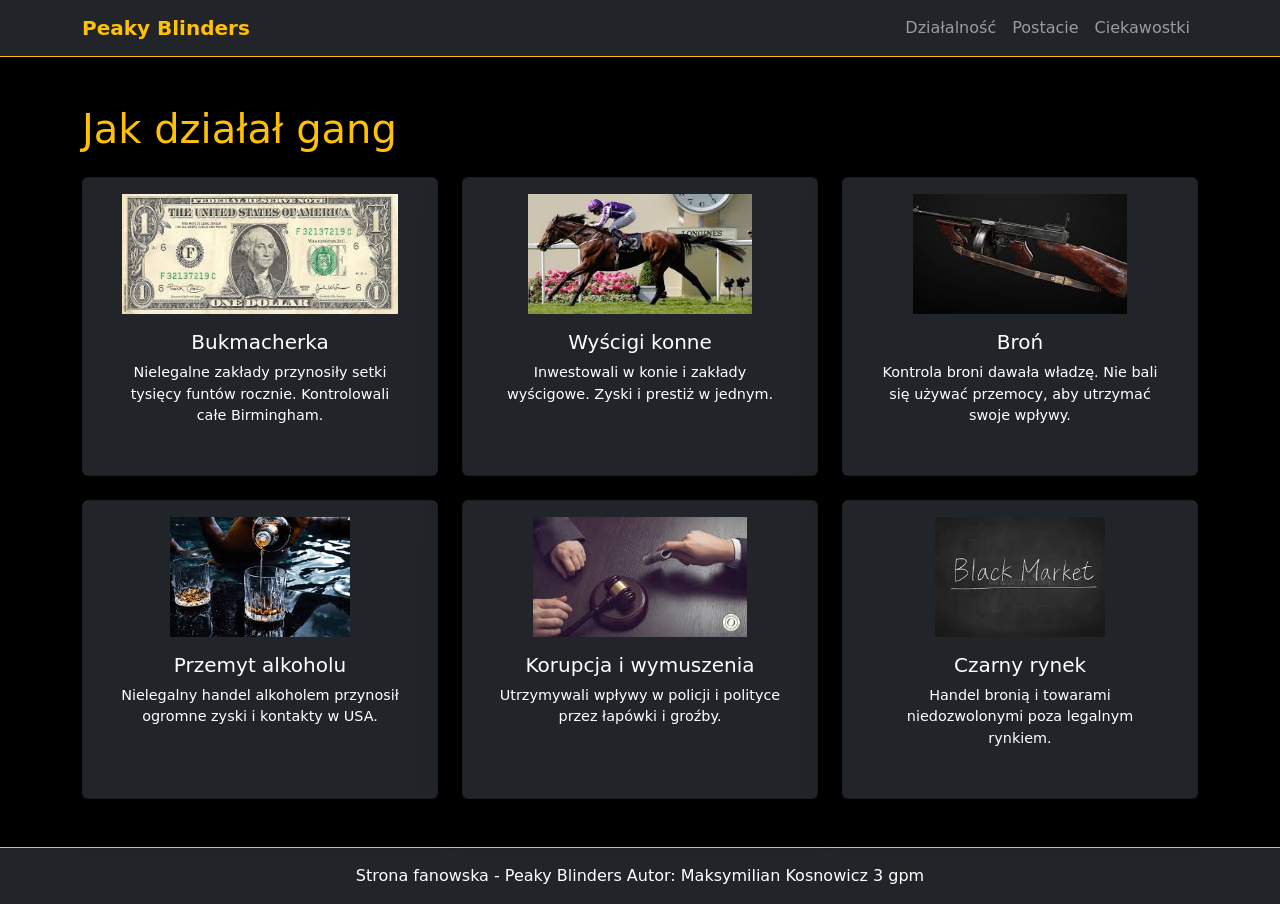
==== index.html @ 64e23d81 "Add files via upload" ====
<!DOCTYPE html>
<html lang="pl">
<head>
<meta charset="UTF-8">
<meta name="viewport" content="width=device-width, initial-scale=1.0">
<title>Peaky Blinders</title>
<link href="https://cdn.jsdelivr.net/npm/bootstrap@5.3.2/dist/css/bootstrap.min.css" rel="stylesheet">
<link rel="stylesheet" href="style.css">
</head>
<body class="bg-black text-white">

<nav class="navbar navbar-expand-lg navbar-dark bg-dark sticky-top border-bottom border-warning">
  <div class="container">
    <a class="navbar-brand text-warning fw-bold" href="#">Peaky Blinders</a>
    <div class="collapse navbar-collapse">
      <ul class="navbar-nav ms-auto">
        <li class="nav-item"><a class="nav-link" href="#" onclick="showSection('activities')">Działalność</a></li>
        <li class="nav-item"><a class="nav-link" href="#" onclick="showSection('characters')">Postacie</a></li>
        <li class="nav-item"><a class="nav-link" href="#" onclick="showSection('facts')">Ciekawostki</a></li>
      </ul>
    </div>
  </div>
</nav>

<!-- DZIAŁALNOŚĆ -->
<section id="activities" class="container py-5 page active">
  <h1 class="text-warning mb-4">Jak działał gang</h1>
  <div class="row g-4">

    <div class="col-md-4">
      <div class="card bg-dark text-white h-100 text-center p-3 shadow-lg">
        <img src="dollar.jpg" class="card-img-top mx-auto activity-img" alt="Bukmacherka">
        <div class="card-body">
          <h5 class="card-title">Bukmacherka</h5>
          <p>Nielegalne zakłady przynosiły setki tysięcy funtów rocznie. Kontrolowali całe Birmingham.</p>
        </div>
      </div>
    </div>

    <div class="col-md-4">
      <div class="card bg-dark text-white h-100 text-center p-3 shadow-lg">
        <img src="kon.jpg" class="card-img-top mx-auto activity-img" alt="Wyścigi konne">
        <div class="card-body">
          <h5 class="card-title">Wyścigi konne</h5>
          <p>Inwestowali w konie i zakłady wyścigowe. Zyski i prestiż w jednym.</p>
        </div>
      </div>
    </div>

    <div class="col-md-4">
      <div class="card bg-dark text-white h-100 text-center p-3 shadow-lg">
        <img src="gun.jpg" class="card-img-top mx-auto activity-img" alt="Broń">
        <div class="card-body">
          <h5 class="card-title">Broń</h5>
          <p>Kontrola broni dawała władzę. Nie bali się używać przemocy, aby utrzymać swoje wpływy.</p>
        </div>
      </div>
    </div>


    <div class="col-md-4">
      <div class="card bg-dark text-white h-100 text-center p-3 shadow-lg">
        <img src="alcohol.jpg" class="card-img-top mx-auto activity-img" alt="Przemyt alkoholu">
        <div class="card-body">
          <h5 class="card-title">Przemyt alkoholu</h5>
          <p>Nielegalny handel alkoholem przynosił ogromne zyski i kontakty w USA.</p>
        </div>
      </div>
    </div>

    <div class="col-md-4">
      <div class="card bg-dark text-white h-100 text-center p-3 shadow-lg">
        <img src="bribery.jpg" class="card-img-top mx-auto activity-img" alt="Korupcja">
        <div class="card-body">
          <h5 class="card-title">Korupcja i wymuszenia</h5>
          <p>Utrzymywali wpływy w policji i polityce przez łapówki i groźby.</p>
        </div>
      </div>
    </div>

    <div class="col-md-4">
      <div class="card bg-dark text-white h-100 text-center p-3 shadow-lg">
        <img src="blackmarket.jpg" class="card-img-top mx-auto activity-img" alt="Czarny rynek">
        <div class="card-body">
          <h5 class="card-title">Czarny rynek</h5>
          <p>Handel bronią i towarami niedozwolonymi poza legalnym rynkiem.</p>
        </div>
      </div>
    </div>

  </div>
</section>

<!-- POSTACIE -->
<section id="characters" class="container py-5 page">
  <h1 class="text-warning mb-4">Postacie</h1>
  <div class="row g-4">

    <div class="col-md-3">
      <div class="card bg-dark text-white h-100 text-center p-2 shadow-lg">
        <img src="thomas.jpg" class="card-img-top character-img" alt="Tommy Shelby">
        <div class="card-body">
          <h5 class="card-title">Tommy Shelby</h5>
          <p>Lider rodziny Shelby, mózg operacji. Inteligentny i bezwzględny, wpływy w UK i USA. Mimo że nie był najstarszy to rządził całą rodziną i firmą. Pod swoją władzą miał miasto Birmingham, części Londynu, Bostonu, Francji, Liverpoolu, Manchesteru. Kontaky z wielema ważnymi postaciami np. z Winstonem Churchillem pomagały mu posiadać tajne informacje, przekupić policję i zostać politykiem mimo renomy i reputacji wielkiego ganstera.</p>
        </div>
      </div>
    </div>


    <div class="col-md-3">
      <div class="card bg-dark text-white h-100 text-center p-2 shadow-lg">
        <img src="arthur.jpg" class="card-img-top character-img" alt="Arthur Shelby">
        <div class="card-body">
          <h5 class="card-title">Arthur Shelby</h5>
          <p>Najstarszy brat w rodzinie Shelby, często nie okiełznany, brutalny. Był bardzo silny fizycznie i bardzo lojalny wobec rodziny i brata. Miał problemy psychiczne i próby samobójcze.</p>
        </div>
      </div>
    </div>

    <div class="col-md-3">
      <div class="card bg-dark text-white h-100 text-center p-2 shadow-lg">
        <img src="polly.jpg" class="card-img-top character-img" alt="Polly Gray">
        <div class="card-body">
          <h5 class="card-title">Polly Gray</h5>
          <p>Ciotka Shelby'ego, zarządza finansami i pilnuje rodziny. Bezkompromisowa i inteligentna. Gdy była bliska smierci zaczęła mieć paranoje i zwidy. Biologiczna matka Michaela Grey'a.zabija Irlandzka Armia Republikańska (IRA)</p>
        </div>
      </div>
    </div>

    <div class="col-md-3">
      <div class="card bg-dark text-white h-100 text-center p-2 shadow-lg">
        <img src="micheal.jpg" class="card-img-top character-img" alt="Michael Gray">
        <div class="card-body">
          <h5 class="card-title">Michael Gray</h5>
          <p>Kuzyn Shelby'ego, odpowiedzialny za finanse i kontakty biznesowe. Wiele lat mieszkał w rodzinie zastępczej. Biologiczną matką była Polly i Tommas ją do niego zaprowadza. Po śmierci matki Michael chcąc zemścić się na Kuzynie sam od niego ginie po nieudanym zamachu bombowym.</p>
        </div>
      </div>
    </div>

    <div class="col-md-3">
      <div class="card bg-dark text-white h-100 text-center p-2 shadow-lg">
        <img src="john.jpg" class="card-img-top character-img" alt="John Shelby">
        <div class="card-body">
          <h5 class="card-title">John Shelby</h5>
          <p>Brat Tommy'ego, członek operacyjny gangu, wierny i odważny. Najmłodszy brat którego zabija IRA.</p>
        </div>
      </div>
    </div>

    <div class="col-md-3">
      <div class="card bg-dark text-white h-100 text-center p-2 shadow-lg">
        <img src="finn.jpg" class="card-img-top character-img" alt="Finn Shelby">
        <div class="card-body">
          <h5 class="card-title">Finn Shelby</h5>
          <p>Najmłodszy brat, dorastał w brutalnym świecie Peaky Blinders. Gdy finn zarządzał firmą, niestety jego wspólnik okazał się zdrajcą związku z czym wspólnik ginie a Finn zostaje wydziedziczony z rodziny Shelby.</p>
        </div>
      </div>
    </div>

    <div class="col-md-3">
      <div class="card bg-dark text-white h-100 text-center p-2 shadow-lg">
        <img src="alfie.jpg" class="card-img-top character-img" alt="Alfie Solomons">
        <div class="card-body">
          <h5 class="card-title">Alfie Solomons</h5>
          <p>Nie zawsze sprzymierzeniec, charakterna postać z ogromną charyzmą. Głowny wspolnik Tommiego, pomagał mu w rozwoju firmy w Londynie. Przeżywa strzal w glowe od Tommiego, ale wciaż mieli dobre relacje. Był przedstawicielem Żydów.</p>
        </div>
      </div>
    </div>

    <div class="col-md-3">
      <div class="card bg-dark text-white h-100 text-center p-2 shadow-lg">
        <img src="ada.jpg" class="card-img-top character-img" alt="Ada Shelby">
        <div class="card-body">
          <h5 class="card-title">Ada Shelby</h5>
          <p>Jedyna siostra Shelby'ego, inteligentna, związana z polityką i ruchem robotniczym. Każdy jej partner ginie, a sama wychowywałą dziecko. Gdy jej mąż został zabity odsuneła się od rodziny i zmieniła nazwisko.</p>
        </div>
      </div>
    </div>

  </div>
</section>

<!-- CIEKAWOSTKI -->
<section id="facts" class="container py-5 page">
  <h1 class="text-warning mb-4">Ciekawostki</h1>
  <div class="row g-4">

    <div class="col-md-4 col-lg-2">
      <div class="card bg-dark text-white h-100 text-center p-3 shadow-lg">
        <h5 class="card-title">Kaszkiety z żyletkami</h5>
        <p>W daszki wszywano żyletki, które miały chronić przed atakami. Stało się to też symbolem władzy i strachu w Birmingham.</p>
      </div>
    </div>

    <div class="col-md-4 col-lg-2">
      <div class="card bg-dark text-white h-100 text-center p-3 shadow-lg">
        <h5 class="card-title">Wpływy w USA</h5>
        <p>Peaky Blinders mieli kontakty w Stanach Zjednoczonych, szczególnie w handlu alkoholem i zakładach. Umożliwiało to zwiększenie ich bogactwa i wpływów międzynarodowych.</p>
      </div>
    </div>

    <div class="col-md-4 col-lg-2">
      <div class="card bg-dark text-white h-100 text-center p-3 shadow-lg">
        <h5 class="card-title">Konie i hazard</h5>
        <p>Wyścigi konne były źródłem prestiżu i dochodów. Gang inwestował zarówno w zakłady, jak i w same konie, kontrolując wyścigi lokalnie.</p>
      </div>
    </div>

    <div class="col-md-4 col-lg-2">
      <div class="card bg-dark text-white h-100 text-center p-3 shadow-lg">
        <h5 class="card-title">Lojalność rodziny</h5>
        <p>Rodzina Shelby była wyjątkowo lojalna wobec siebie. Każdy członek stawiał dobro gangu ponad własne interesy, co wzmacniało ich władzę.</p>
      </div>
    </div>

    <div class="col-md-4 col-lg-2">
      <div class="card bg-dark text-white h-100 text-center p-3 shadow-lg">
        <h5 class="card-title">Styl ubioru</h5>
        <p>Kaszkiety, garnitury i kamizelki były nieodłącznym elementem wizerunku. Ten charakterystyczny styl nadawał im prestiż i respekt wśród rywali.</p>
      </div>
    </div>

    <div class="col-md-4 col-lg-2">
      <div class="card bg-dark text-white h-100 text-center p-3 shadow-lg">
        <h5 class="card-title">Brutalność</h5>
        <p>Peaky Blinders nie unikali przemocy, aby utrzymać kontrolę nad miastem. Byli bezwzględni wobec wrogów, co budowało ich reputację.</p>
      </div>
    </div>

    <div class="col-md-4 col-lg-2">
      <div class="card bg-dark text-white h-100 text-center p-3 shadow-lg">
        <h5 class="card-title">Muzyka w tle</h5>
        <p>Serial wykorzystuje mocny rockowy soundtrack, który tworzy niepowtarzalny klimat. Muzyka idealnie oddaje napięcie i dynamikę świata gangu.</p>
      </div>
    </div>

    <div class="col-md-4 col-lg-2">
      <div class="card bg-dark text-white h-100 text-center p-3 shadow-lg">
        <h5 class="card-title">Wpływy polityczne</h5>
        <p>Peaky Blinders mieli kontakty w polityce i policji, co zwiększało ich wpływy. Dzięki temu mogli manipulować wydarzeniami na własną korzyść.</p>
      </div>
    </div>

    <div class="col-md-4 col-lg-2">
        <div class="card bg-dark text-white h-100 text-center p-3 shadow-lg">
        <h5 class="card-title">Żyletki w kaszkietach</h5>
        <p>Legenda mówi, że w daszki wszywano żyletki, aby ranić przeciwników w walce. To jeden z najbardziej charakterystycznych symboli Peaky Blinders i ich brutalnej reputacji.</p>
    </div>
    </div>

    <div class="col-md-4 col-lg-2">
      <div class="card bg-dark text-white h-100 text-center p-3 shadow-lg">
        <h5 class="card-title">Cytaty z serialu</h5>
        <p>"By order of the Peaky Blinders" stało się kultowym hasłem fanów. Cytaty z serialu często trafiają do memów i popkultury.</p>
      </div>
    </div>

    <div class="col-md-4 col-lg-2">
      <div class="card bg-dark text-white h-100 text-center p-3 shadow-lg">
        <h5 class="card-title">Rzeczywistość vs serial</h5>
        <p>Serial stylizuje prawdziwe wydarzenia z Birmingham. Wiele faktów zostało zmienionych lub wyolbrzymionych dla dramaturgii.</p>
      </div>
    </div>

    <div class="col-md-4 col-lg-2">
      <div class="card bg-dark text-white h-100 text-center p-3 shadow-lg">
        <h5 class="card-title">Wpływ na popkulturę</h5>
        <p>Peaky Blinders inspirują muzykę, filmy i modę na całym świecie. Styl i postacie z serialu są ikonami popkultury.</p>
      </div>
    </div>

  </div>
</section>


<footer class="text-center py-3 bg-dark border-top border-warning">
  Strona fanowska - Peaky Blinders Autor: Maksymilian Kosnowicz 3 gpm
</footer>

<script src="https://cdn.jsdelivr.net/npm/bootstrap@5.3.2/dist/js/bootstrap.bundle.min.js"></script>
<script src="script.js"></script>
</body>
</html>
---- style.css ----
.page { display: none; }
.page.active { display: block; }

.card { transition: transform 0.3s; }
.card:hover { transform: scale(1.05); }
.character-img { height: 300px; object-fit: cover; }
.activity-img { height: 120px; object-fit: contain; }
.card-body p { font-size: 0.9rem; }
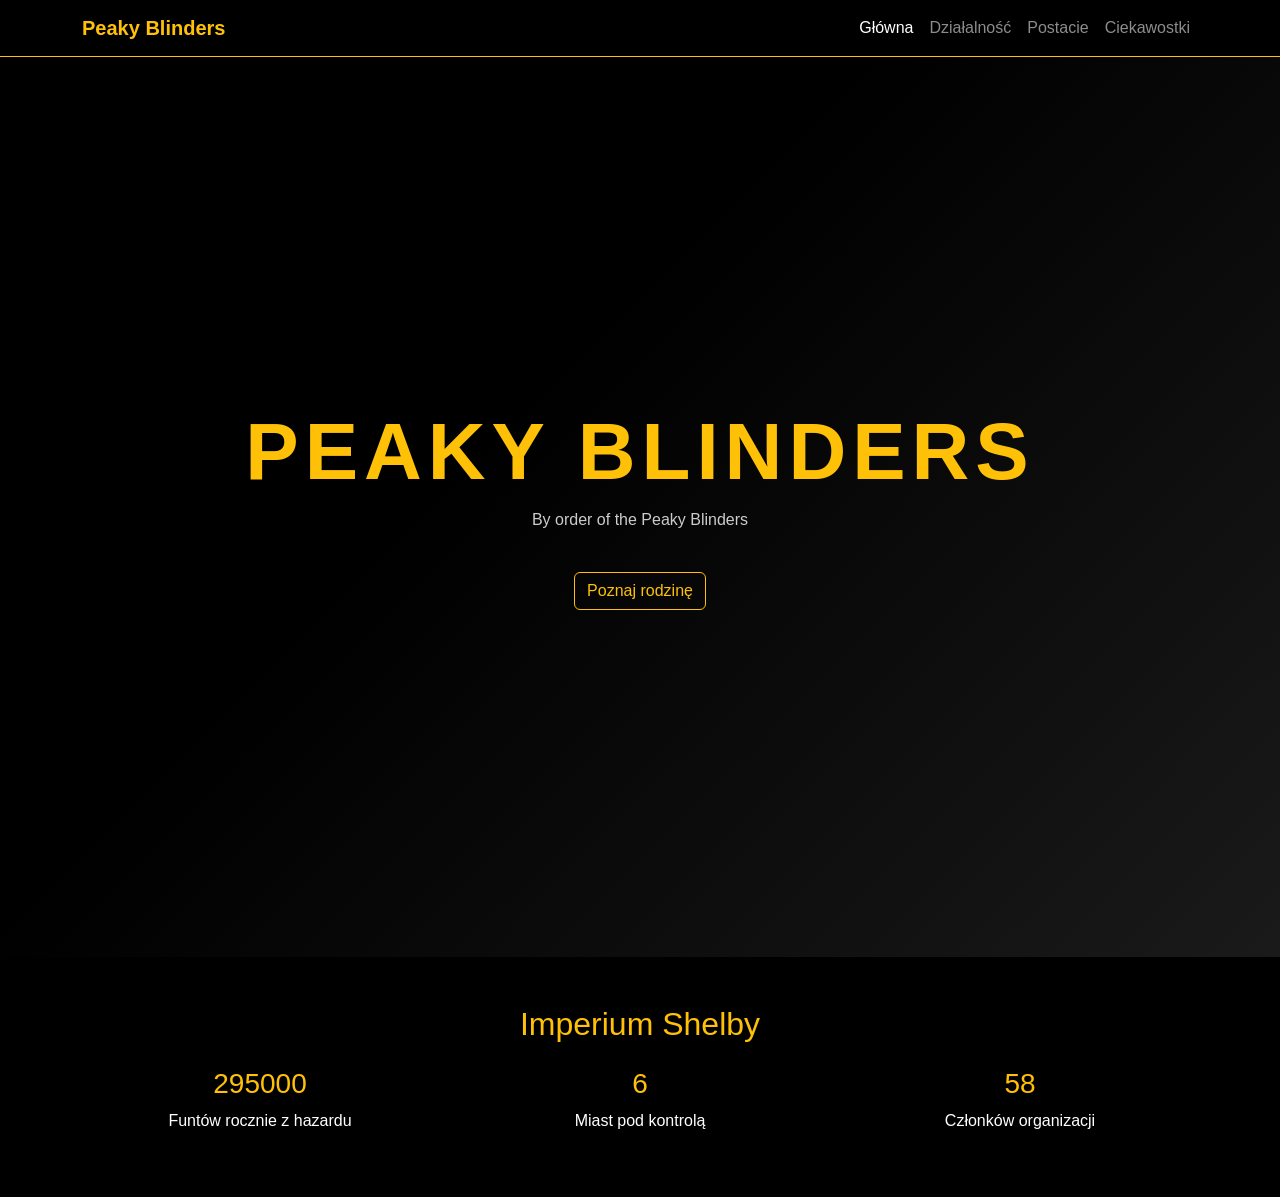
==== commit 26472e9c: "Add files via upload" ====
--- a/index.html
+++ b/index.html
@@ -7,277 +7,52 @@
 <link href="https://cdn.jsdelivr.net/npm/bootstrap@5.3.2/dist/css/bootstrap.min.css" rel="stylesheet">
 <link rel="stylesheet" href="style.css">
 </head>
-<body class="bg-black text-white">
+<body>
 
-<nav class="navbar navbar-expand-lg navbar-dark bg-dark sticky-top border-bottom border-warning">
-  <div class="container">
-    <a class="navbar-brand text-warning fw-bold" href="#">Peaky Blinders</a>
-    <div class="collapse navbar-collapse">
-      <ul class="navbar-nav ms-auto">
-        <li class="nav-item"><a class="nav-link" href="#" onclick="showSection('activities')">Działalność</a></li>
-        <li class="nav-item"><a class="nav-link" href="#" onclick="showSection('characters')">Postacie</a></li>
-        <li class="nav-item"><a class="nav-link" href="#" onclick="showSection('facts')">Ciekawostki</a></li>
-      </ul>
-    </div>
-  </div>
+<nav class="navbar navbar-expand-lg navbar-dark border-bottom border-warning sticky-top">
+<div class="container">
+<a class="navbar-brand text-warning fw-bold" href="index.html">Peaky Blinders</a>
+<button class="navbar-toggler" type="button" data-bs-toggle="collapse" data-bs-target="#nav">
+<span class="navbar-toggler-icon"></span>
+</button>
+<div class="collapse navbar-collapse" id="nav">
+<ul class="navbar-nav ms-auto">
+<li class="nav-item"><a class="nav-link active" href="index.html">Główna</a></li>
+<li class="nav-item"><a class="nav-link" href="activities.html">Działalność</a></li>
+<li class="nav-item"><a class="nav-link" href="characters.html">Postacie</a></li>
+<li class="nav-item"><a class="nav-link" href="facts.html">Ciekawostki</a></li>
+</ul>
+</div>
+</div>
 </nav>
 
-<!-- DZIAŁALNOŚĆ -->
-<section id="activities" class="container py-5 page active">
-  <h1 class="text-warning mb-4">Jak działał gang</h1>
-  <div class="row g-4">
+<header class="main-hero">
+<div>
+<h1 class="hero-title">PEAKY BLINDERS</h1>
+<p class="hero-subtitle">By order of the Peaky Blinders</p>
+<a href="characters.html" class="btn btn-outline-warning mt-4">Poznaj rodzinę</a>
+</div>
+</header>
 
-    <div class="col-md-4">
-      <div class="card bg-dark text-white h-100 text-center p-3 shadow-lg">
-        <img src="dollar.jpg" class="card-img-top mx-auto activity-img" alt="Bukmacherka">
-        <div class="card-body">
-          <h5 class="card-title">Bukmacherka</h5>
-          <p>Nielegalne zakłady przynosiły setki tysięcy funtów rocznie. Kontrolowali całe Birmingham.</p>
-        </div>
-      </div>
-    </div>
-
-    <div class="col-md-4">
-      <div class="card bg-dark text-white h-100 text-center p-3 shadow-lg">
-        <img src="kon.jpg" class="card-img-top mx-auto activity-img" alt="Wyścigi konne">
-        <div class="card-body">
-          <h5 class="card-title">Wyścigi konne</h5>
-          <p>Inwestowali w konie i zakłady wyścigowe. Zyski i prestiż w jednym.</p>
-        </div>
-      </div>
-    </div>
-
-    <div class="col-md-4">
-      <div class="card bg-dark text-white h-100 text-center p-3 shadow-lg">
-        <img src="gun.jpg" class="card-img-top mx-auto activity-img" alt="Broń">
-        <div class="card-body">
-          <h5 class="card-title">Broń</h5>
-          <p>Kontrola broni dawała władzę. Nie bali się używać przemocy, aby utrzymać swoje wpływy.</p>
-        </div>
-      </div>
-    </div>
-
-
-    <div class="col-md-4">
-      <div class="card bg-dark text-white h-100 text-center p-3 shadow-lg">
-        <img src="alcohol.jpg" class="card-img-top mx-auto activity-img" alt="Przemyt alkoholu">
-        <div class="card-body">
-          <h5 class="card-title">Przemyt alkoholu</h5>
-          <p>Nielegalny handel alkoholem przynosił ogromne zyski i kontakty w USA.</p>
-        </div>
-      </div>
-    </div>
-
-    <div class="col-md-4">
-      <div class="card bg-dark text-white h-100 text-center p-3 shadow-lg">
-        <img src="bribery.jpg" class="card-img-top mx-auto activity-img" alt="Korupcja">
-        <div class="card-body">
-          <h5 class="card-title">Korupcja i wymuszenia</h5>
-          <p>Utrzymywali wpływy w policji i polityce przez łapówki i groźby.</p>
-        </div>
-      </div>
-    </div>
-
-    <div class="col-md-4">
-      <div class="card bg-dark text-white h-100 text-center p-3 shadow-lg">
-        <img src="blackmarket.jpg" class="card-img-top mx-auto activity-img" alt="Czarny rynek">
-        <div class="card-body">
-          <h5 class="card-title">Czarny rynek</h5>
-          <p>Handel bronią i towarami niedozwolonymi poza legalnym rynkiem.</p>
-        </div>
-      </div>
-    </div>
-
-  </div>
+<section class="container py-5 text-center">
+<h2 class="text-warning mb-4">Imperium Shelby</h2>
+<div class="row">
+<div class="col-md-4">
+<h3 class="counter text-warning" data-target="500000">0</h3>
+<p>Funtów rocznie z hazardu</p>
+</div>
+<div class="col-md-4">
+<h3 class="counter text-warning" data-target="6">0</h3>
+<p>Miast pod kontrolą</p>
+</div>
+<div class="col-md-4">
+<h3 class="counter text-warning" data-target="100">0</h3>
+<p>Członków organizacji</p>
+</div>
+</div>
 </section>
-
-<!-- POSTACIE -->
-<section id="characters" class="container py-5 page">
-  <h1 class="text-warning mb-4">Postacie</h1>
-  <div class="row g-4">
-
-    <div class="col-md-3">
-      <div class="card bg-dark text-white h-100 text-center p-2 shadow-lg">
-        <img src="thomas.jpg" class="card-img-top character-img" alt="Tommy Shelby">
-        <div class="card-body">
-          <h5 class="card-title">Tommy Shelby</h5>
-          <p>Lider rodziny Shelby, mózg operacji. Inteligentny i bezwzględny, wpływy w UK i USA. Mimo że nie był najstarszy to rządził całą rodziną i firmą. Pod swoją władzą miał miasto Birmingham, części Londynu, Bostonu, Francji, Liverpoolu, Manchesteru. Kontaky z wielema ważnymi postaciami np. z Winstonem Churchillem pomagały mu posiadać tajne informacje, przekupić policję i zostać politykiem mimo renomy i reputacji wielkiego ganstera.</p>
-        </div>
-      </div>
-    </div>
-
-
-    <div class="col-md-3">
-      <div class="card bg-dark text-white h-100 text-center p-2 shadow-lg">
-        <img src="arthur.jpg" class="card-img-top character-img" alt="Arthur Shelby">
-        <div class="card-body">
-          <h5 class="card-title">Arthur Shelby</h5>
-          <p>Najstarszy brat w rodzinie Shelby, często nie okiełznany, brutalny. Był bardzo silny fizycznie i bardzo lojalny wobec rodziny i brata. Miał problemy psychiczne i próby samobójcze.</p>
-        </div>
-      </div>
-    </div>
-
-    <div class="col-md-3">
-      <div class="card bg-dark text-white h-100 text-center p-2 shadow-lg">
-        <img src="polly.jpg" class="card-img-top character-img" alt="Polly Gray">
-        <div class="card-body">
-          <h5 class="card-title">Polly Gray</h5>
-          <p>Ciotka Shelby'ego, zarządza finansami i pilnuje rodziny. Bezkompromisowa i inteligentna. Gdy była bliska smierci zaczęła mieć paranoje i zwidy. Biologiczna matka Michaela Grey'a.zabija Irlandzka Armia Republikańska (IRA)</p>
-        </div>
-      </div>
-    </div>
-
-    <div class="col-md-3">
-      <div class="card bg-dark text-white h-100 text-center p-2 shadow-lg">
-        <img src="micheal.jpg" class="card-img-top character-img" alt="Michael Gray">
-        <div class="card-body">
-          <h5 class="card-title">Michael Gray</h5>
-          <p>Kuzyn Shelby'ego, odpowiedzialny za finanse i kontakty biznesowe. Wiele lat mieszkał w rodzinie zastępczej. Biologiczną matką była Polly i Tommas ją do niego zaprowadza. Po śmierci matki Michael chcąc zemścić się na Kuzynie sam od niego ginie po nieudanym zamachu bombowym.</p>
-        </div>
-      </div>
-    </div>
-
-    <div class="col-md-3">
-      <div class="card bg-dark text-white h-100 text-center p-2 shadow-lg">
-        <img src="john.jpg" class="card-img-top character-img" alt="John Shelby">
-        <div class="card-body">
-          <h5 class="card-title">John Shelby</h5>
-          <p>Brat Tommy'ego, członek operacyjny gangu, wierny i odważny. Najmłodszy brat którego zabija IRA.</p>
-        </div>
-      </div>
-    </div>
-
-    <div class="col-md-3">
-      <div class="card bg-dark text-white h-100 text-center p-2 shadow-lg">
-        <img src="finn.jpg" class="card-img-top character-img" alt="Finn Shelby">
-        <div class="card-body">
-          <h5 class="card-title">Finn Shelby</h5>
-          <p>Najmłodszy brat, dorastał w brutalnym świecie Peaky Blinders. Gdy finn zarządzał firmą, niestety jego wspólnik okazał się zdrajcą związku z czym wspólnik ginie a Finn zostaje wydziedziczony z rodziny Shelby.</p>
-        </div>
-      </div>
-    </div>
-
-    <div class="col-md-3">
-      <div class="card bg-dark text-white h-100 text-center p-2 shadow-lg">
-        <img src="alfie.jpg" class="card-img-top character-img" alt="Alfie Solomons">
-        <div class="card-body">
-          <h5 class="card-title">Alfie Solomons</h5>
-          <p>Nie zawsze sprzymierzeniec, charakterna postać z ogromną charyzmą. Głowny wspolnik Tommiego, pomagał mu w rozwoju firmy w Londynie. Przeżywa strzal w glowe od Tommiego, ale wciaż mieli dobre relacje. Był przedstawicielem Żydów.</p>
-        </div>
-      </div>
-    </div>
-
-    <div class="col-md-3">
-      <div class="card bg-dark text-white h-100 text-center p-2 shadow-lg">
-        <img src="ada.jpg" class="card-img-top character-img" alt="Ada Shelby">
-        <div class="card-body">
-          <h5 class="card-title">Ada Shelby</h5>
-          <p>Jedyna siostra Shelby'ego, inteligentna, związana z polityką i ruchem robotniczym. Każdy jej partner ginie, a sama wychowywałą dziecko. Gdy jej mąż został zabity odsuneła się od rodziny i zmieniła nazwisko.</p>
-        </div>
-      </div>
-    </div>
-
-  </div>
-</section>
-
-<!-- CIEKAWOSTKI -->
-<section id="facts" class="container py-5 page">
-  <h1 class="text-warning mb-4">Ciekawostki</h1>
-  <div class="row g-4">
-
-    <div class="col-md-4 col-lg-2">
-      <div class="card bg-dark text-white h-100 text-center p-3 shadow-lg">
-        <h5 class="card-title">Kaszkiety z żyletkami</h5>
-        <p>W daszki wszywano żyletki, które miały chronić przed atakami. Stało się to też symbolem władzy i strachu w Birmingham.</p>
-      </div>
-    </div>
-
-    <div class="col-md-4 col-lg-2">
-      <div class="card bg-dark text-white h-100 text-center p-3 shadow-lg">
-        <h5 class="card-title">Wpływy w USA</h5>
-        <p>Peaky Blinders mieli kontakty w Stanach Zjednoczonych, szczególnie w handlu alkoholem i zakładach. Umożliwiało to zwiększenie ich bogactwa i wpływów międzynarodowych.</p>
-      </div>
-    </div>
-
-    <div class="col-md-4 col-lg-2">
-      <div class="card bg-dark text-white h-100 text-center p-3 shadow-lg">
-        <h5 class="card-title">Konie i hazard</h5>
-        <p>Wyścigi konne były źródłem prestiżu i dochodów. Gang inwestował zarówno w zakłady, jak i w same konie, kontrolując wyścigi lokalnie.</p>
-      </div>
-    </div>
-
-    <div class="col-md-4 col-lg-2">
-      <div class="card bg-dark text-white h-100 text-center p-3 shadow-lg">
-        <h5 class="card-title">Lojalność rodziny</h5>
-        <p>Rodzina Shelby była wyjątkowo lojalna wobec siebie. Każdy członek stawiał dobro gangu ponad własne interesy, co wzmacniało ich władzę.</p>
-      </div>
-    </div>
-
-    <div class="col-md-4 col-lg-2">
-      <div class="card bg-dark text-white h-100 text-center p-3 shadow-lg">
-        <h5 class="card-title">Styl ubioru</h5>
-        <p>Kaszkiety, garnitury i kamizelki były nieodłącznym elementem wizerunku. Ten charakterystyczny styl nadawał im prestiż i respekt wśród rywali.</p>
-      </div>
-    </div>
-
-    <div class="col-md-4 col-lg-2">
-      <div class="card bg-dark text-white h-100 text-center p-3 shadow-lg">
-        <h5 class="card-title">Brutalność</h5>
-        <p>Peaky Blinders nie unikali przemocy, aby utrzymać kontrolę nad miastem. Byli bezwzględni wobec wrogów, co budowało ich reputację.</p>
-      </div>
-    </div>
-
-    <div class="col-md-4 col-lg-2">
-      <div class="card bg-dark text-white h-100 text-center p-3 shadow-lg">
-        <h5 class="card-title">Muzyka w tle</h5>
-        <p>Serial wykorzystuje mocny rockowy soundtrack, który tworzy niepowtarzalny klimat. Muzyka idealnie oddaje napięcie i dynamikę świata gangu.</p>
-      </div>
-    </div>
-
-    <div class="col-md-4 col-lg-2">
-      <div class="card bg-dark text-white h-100 text-center p-3 shadow-lg">
-        <h5 class="card-title">Wpływy polityczne</h5>
-        <p>Peaky Blinders mieli kontakty w polityce i policji, co zwiększało ich wpływy. Dzięki temu mogli manipulować wydarzeniami na własną korzyść.</p>
-      </div>
-    </div>
-
-    <div class="col-md-4 col-lg-2">
-        <div class="card bg-dark text-white h-100 text-center p-3 shadow-lg">
-        <h5 class="card-title">Żyletki w kaszkietach</h5>
-        <p>Legenda mówi, że w daszki wszywano żyletki, aby ranić przeciwników w walce. To jeden z najbardziej charakterystycznych symboli Peaky Blinders i ich brutalnej reputacji.</p>
-    </div>
-    </div>
-
-    <div class="col-md-4 col-lg-2">
-      <div class="card bg-dark text-white h-100 text-center p-3 shadow-lg">
-        <h5 class="card-title">Cytaty z serialu</h5>
-        <p>"By order of the Peaky Blinders" stało się kultowym hasłem fanów. Cytaty z serialu często trafiają do memów i popkultury.</p>
-      </div>
-    </div>
-
-    <div class="col-md-4 col-lg-2">
-      <div class="card bg-dark text-white h-100 text-center p-3 shadow-lg">
-        <h5 class="card-title">Rzeczywistość vs serial</h5>
-        <p>Serial stylizuje prawdziwe wydarzenia z Birmingham. Wiele faktów zostało zmienionych lub wyolbrzymionych dla dramaturgii.</p>
-      </div>
-    </div>
-
-    <div class="col-md-4 col-lg-2">
-      <div class="card bg-dark text-white h-100 text-center p-3 shadow-lg">
-        <h5 class="card-title">Wpływ na popkulturę</h5>
-        <p>Peaky Blinders inspirują muzykę, filmy i modę na całym świecie. Styl i postacie z serialu są ikonami popkultury.</p>
-      </div>
-    </div>
-
-  </div>
-</section>
-
-
-<footer class="text-center py-3 bg-dark border-top border-warning">
-  Strona fanowska - Peaky Blinders Autor: Maksymilian Kosnowicz 3 gpm
-</footer>
 
 <script src="https://cdn.jsdelivr.net/npm/bootstrap@5.3.2/dist/js/bootstrap.bundle.min.js"></script>
 <script src="script.js"></script>
 </body>
-</html>
+</html>
--- a/style.css
+++ b/style.css
@@ -1,8 +1,103 @@
-.page { display: none; }
-.page.active { display: block; }
+body{
+background:#000;
+color:#fff;
+font-family:Segoe UI,sans-serif;
+}
 
-.card { transition: transform 0.3s; }
-.card:hover { transform: scale(1.05); }
-.character-img { height: 300px; object-fit: cover; }
-.activity-img { height: 120px; object-fit: contain; }
-.card-body p { font-size: 0.9rem; }
+
+.navbar{
+background:#000 !important;
+}
+
+
+.main-hero{
+height:100vh;
+display:flex;
+align-items:center;
+justify-content:center;
+background:linear-gradient(135deg,#000 40%,#1a1a1a 100%);
+text-align:center;
+}
+
+.hero-title{
+font-size:5rem;
+font-weight:800;
+letter-spacing:6px;
+color:#ffc107;
+}
+
+.hero-subtitle{
+color:#ccc;
+}
+
+
+.img-box{
+height:350px;
+overflow:hidden;
+background:#111;
+}
+
+.img-box img{
+width:100%;
+height:100%;
+object-fit:cover;
+object-position:center top;
+}
+
+
+.character-card,
+.custom-card,
+.fact-box{
+background:#111 !important;
+border:1px solid #ffc107;
+color:#fff !important;          
+}
+
+.card-body{
+color:#fff !important;          
+}
+
+.character-card p,
+.custom-card p,
+.fact-box p{
+color:#e6e6e6 !important;
+}
+
+.character-card h5,
+.custom-card h5,
+.fact-box h5{
+color:#ffc107 !important;
+}
+
+
+.character-card:hover,
+.custom-card:hover{
+transform:translateY(-8px);
+box-shadow:0 0 25px rgba(255,193,7,.5);
+transition:.4s;
+}
+
+.fact-box{
+padding:25px;
+}
+
+.fact-box:hover{
+background:#ffc107;
+color:#000 !important;
+}
+
+.fact-box:hover p{
+color:#000 !important;
+}
+
+
+.fade-in{
+opacity:0;
+transform:translateY(30px);
+transition:.8s;
+}
+
+.fade-in.show{
+opacity:1;
+transform:translateY(0);
+}
